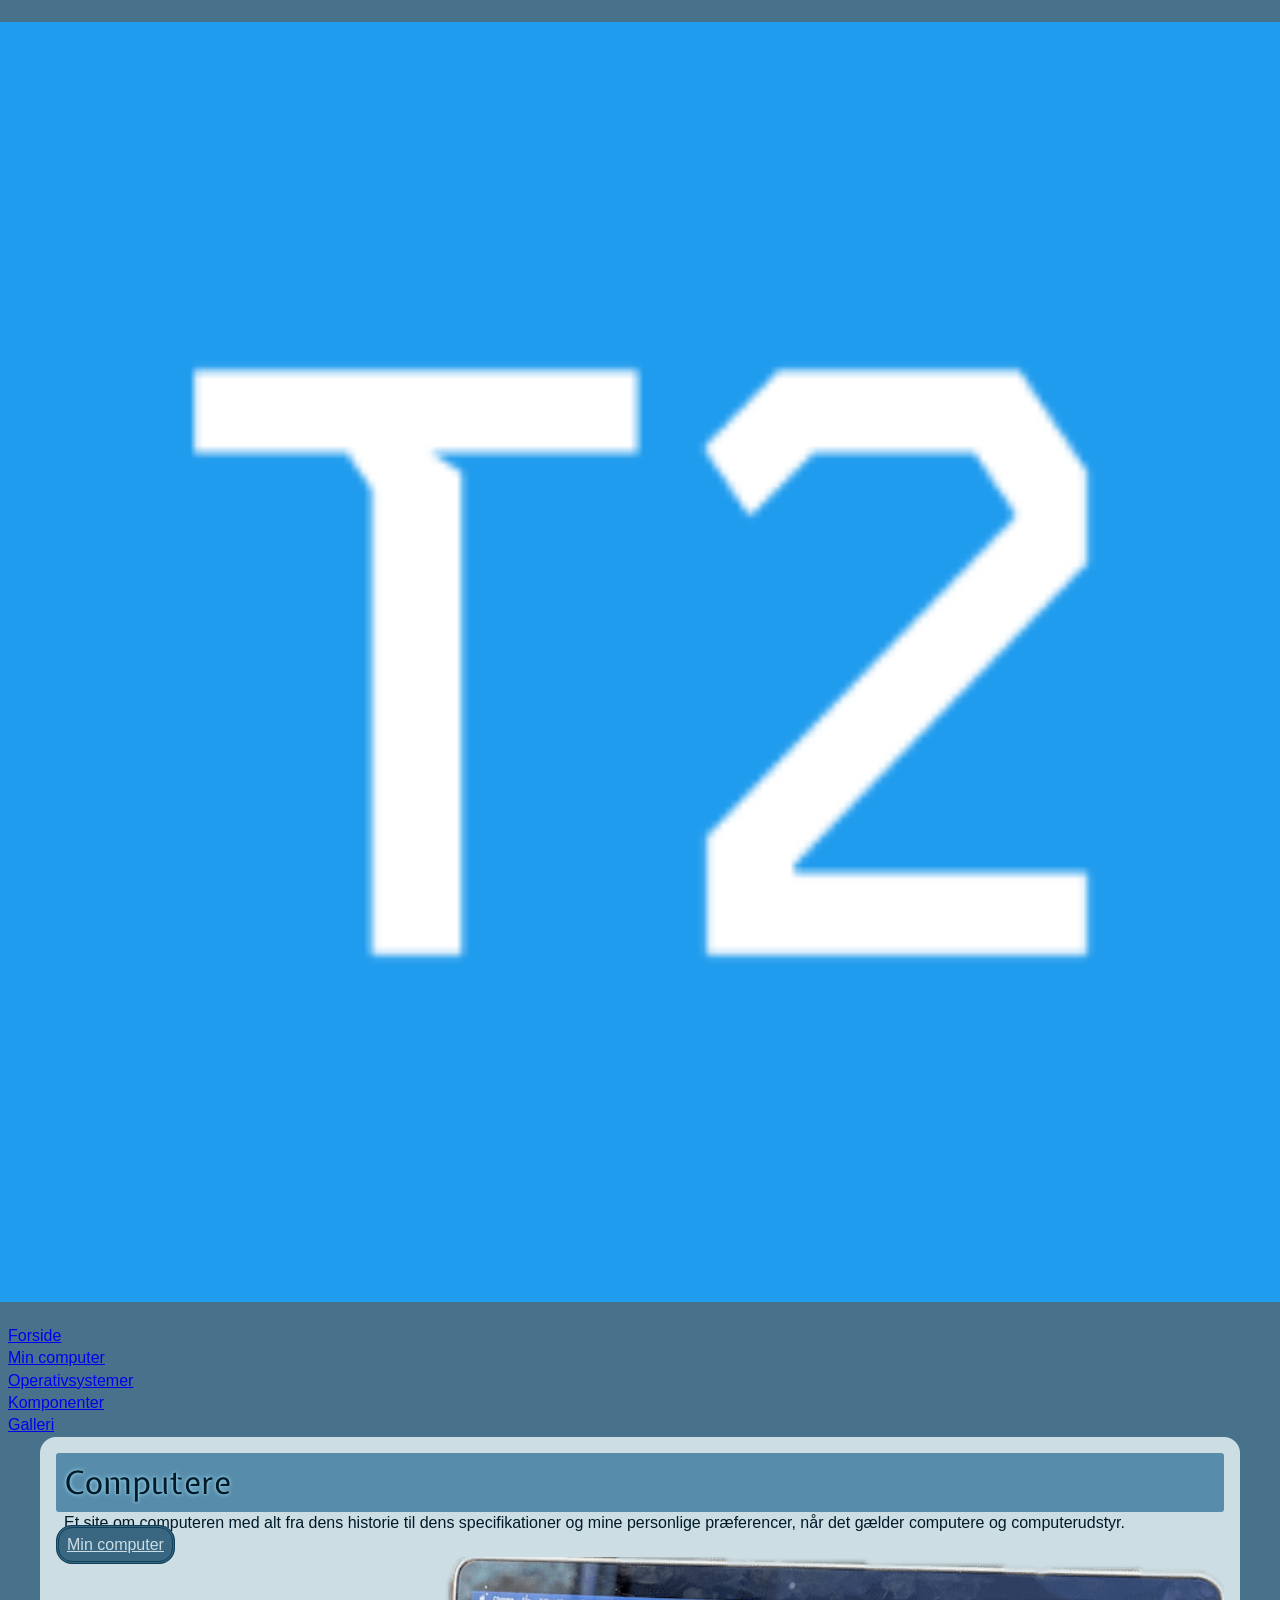
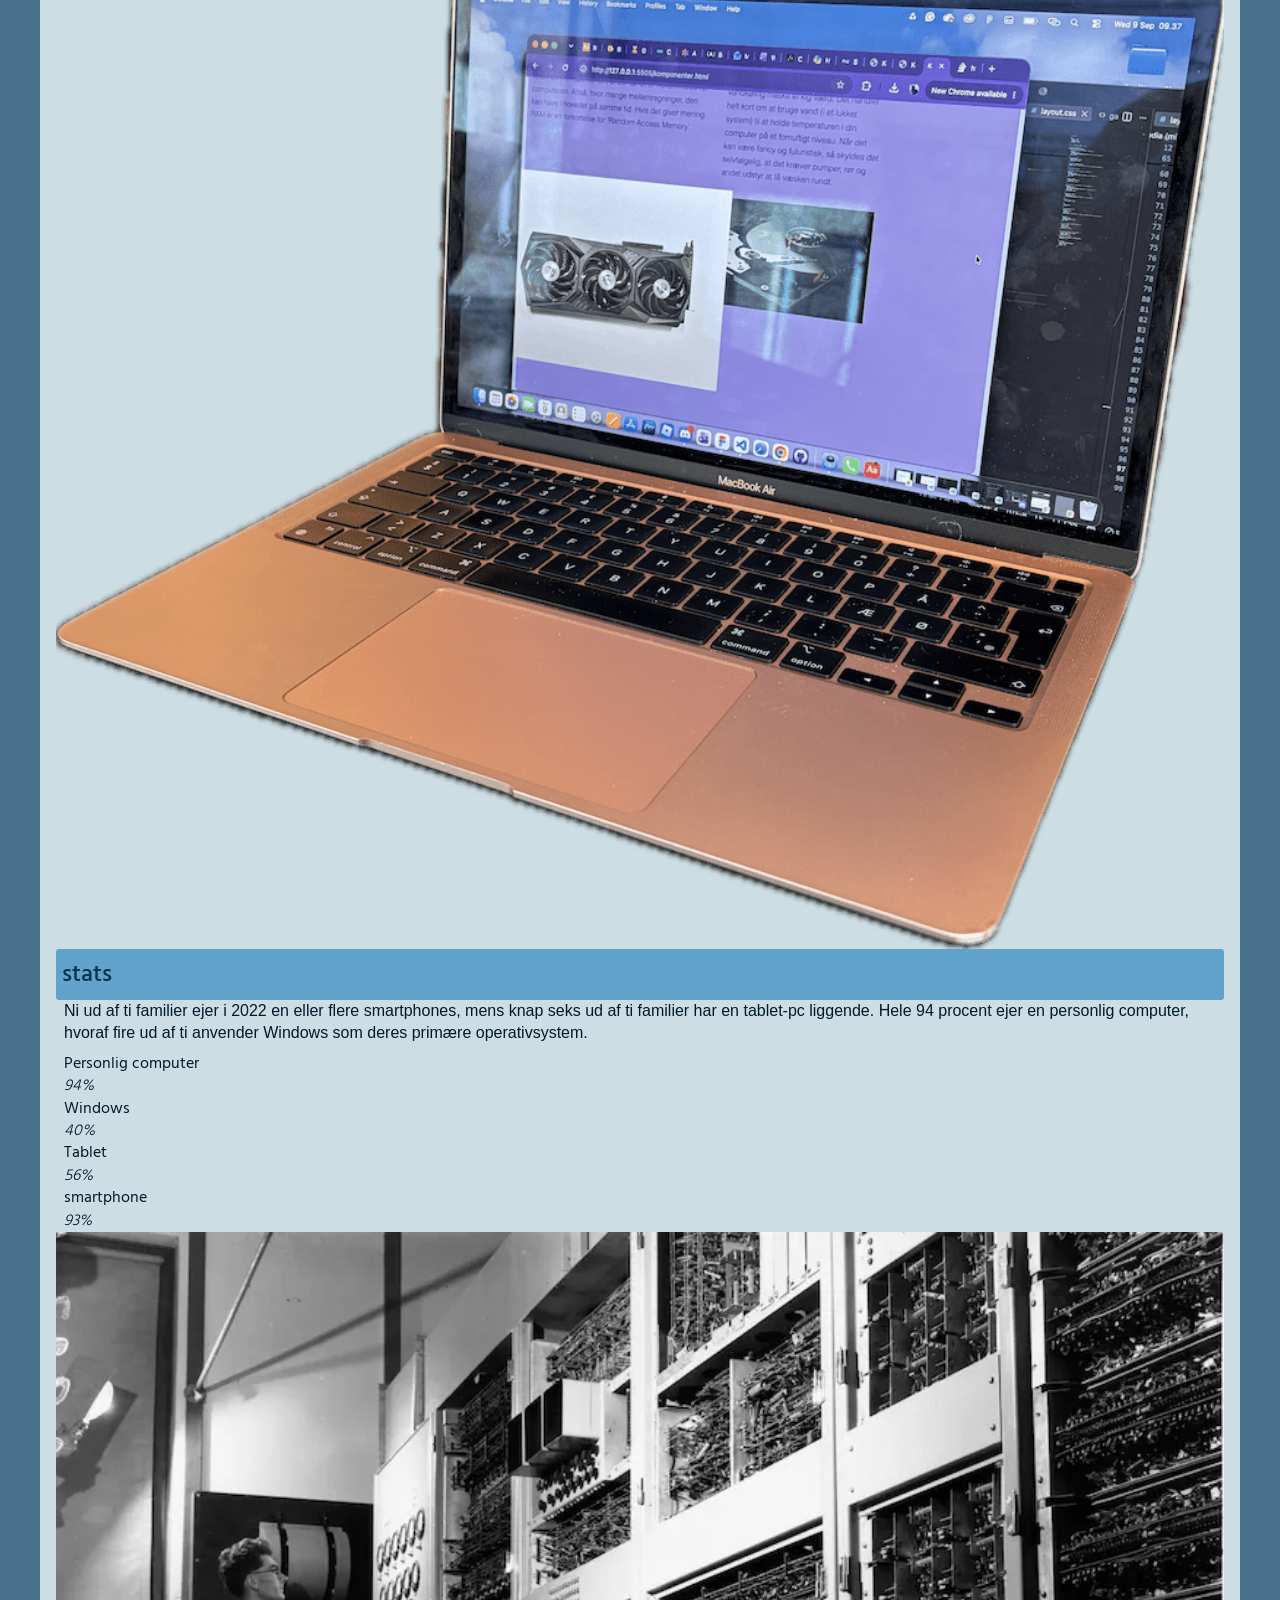
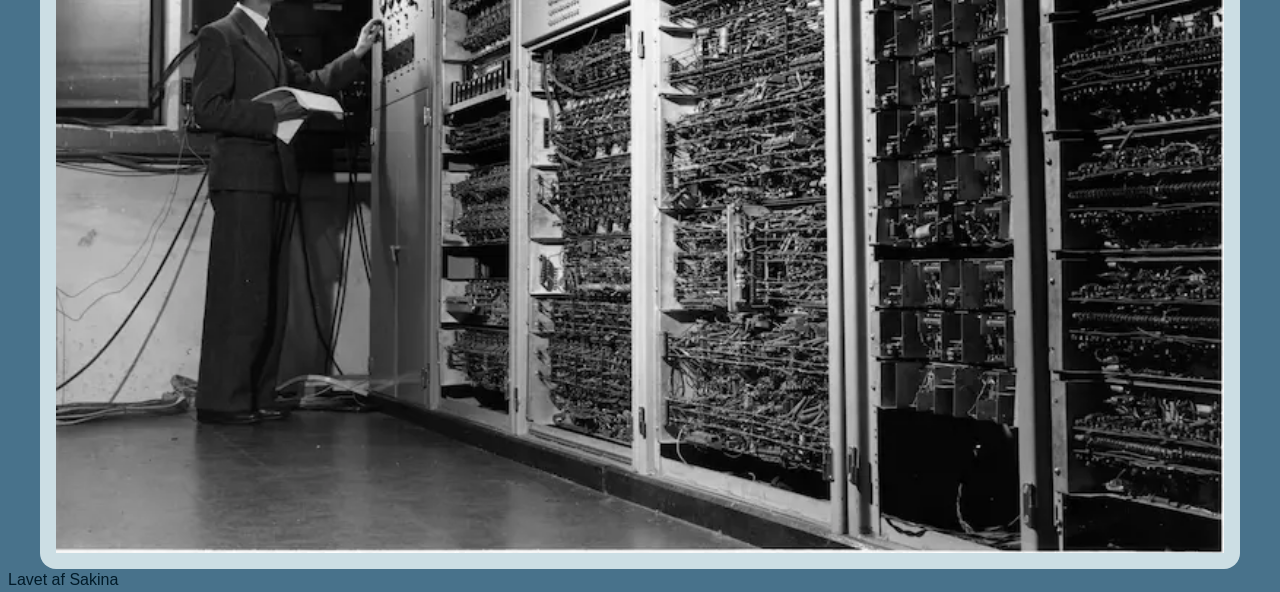
==== index.html @ 4e0b6fce "Add files via upload" ====
<!DOCTYPE html>
<html lang="da">

<head>
    <meta charset="UTF-8" />
    <meta name="viewport" content="width=device-width, initial-scale=1.0" />
    <meta name="robots" content="noindex" />
    <title>forside</title>
    <link rel="preconnect" href="https://fonts.googleapis.com">
    <link rel="preconnect" href="https://fonts.gstatic.com" crossorigin>
    <link
        href="https://fonts.googleapis.com/css2?family=Expletus+Sans:ital,wght@0,400..700;1,400..700&family=Hind:wght@400;500&family=Krona+One&family=Lora:ital,wght@0,400..700;1,400..700&family=Noto+Sans:ital,wght@0,100..900;1,100..900&family=Orbitron:wght@400..900&family=Pacifico&family=Roboto+Slab:wght@100..900&display=swap"
        rel="stylesheet">


    <link rel="stylesheet" href="style.css">
    <link rel="stylesheet" href="./layout.css">
</head>

<body>

    <header>

        <div class="logo">
            <a href="index.html">
                <img src="./imgs/logo.png" alt="Logo">
            </a>
        </div>

        <nav>
            <ul class="menu">
                <li><a href="index.html">Forside</a></li>
                <li><a href="min_computer.html">Min computer</a></li>
                <li><a href="operativsystemer.html">Operativsystemer</a></li>
                <li><a href="komponenter.html">Komponenter</a></li>
                <li><a href="galleri.html">Galleri</a></li>
            </ul>
        </nav>

    </header>


    <main>
        <h1>Computere</h1>

        <section class="grid_2-1">

            <div>
                <p>Et site om computeren med alt fra dens historie til dens specifikationer og mine personlige
                    præferencer, når det gælder computere og computerudstyr.</p>
                <a class="button" href="min_computer.html">Min computer</a>
            </div>

            <div><img class="computer-cutout" src="./imgs/computer-cutout.png" alt="Computer-cutout"></div>
        </section>
        <section class="grid_1-1">

            <div>
                <h2>stats</h2>

                <p>Ni ud af ti familier ejer i 2022 en eller flere smartphones, mens knap seks ud af ti familier har en
                    tablet-pc liggende.
                    Hele 94 procent ejer en personlig computer, hvoraf fire ud af ti anvender Windows som deres primære
                    operativsystem.</p>


                <dl class="grid_1-1">
                    <div>
                        <dt>Personlig computer</dt>
                        <dd>94%</dd>
                    </div>

                    <div>
                        <dt>Windows</dt>
                        <dd>40%</dd>
                    </div>

                    <div>
                        <dt>Tablet</dt>
                        <dd>56%</dd>
                    </div>

                    <div>
                        <dt>smartphone</dt>
                        <dd>93%</dd>
                    </div>
                </dl>
            </div>

            <img class="computer-old" src="./imgs/computer-old.webp" alt="Computer old">
        </section>
    </main>
    <footer>
        <p>Lavet af Sakina</p>
    </footer>

</body>

</html>
---- style.css ----
/*************** Reset *********************/
* {
  margin: 0rem;
  padding: 0rem;
  box-sizing: border-box;
}

img {
  width: 100%;
  height: auto;
  display: block;
}
/********word-breaking*****/
main {
  overflow-wrap: break-word;
  hyphens: auto;
  max-width: 1200px;
  margin: auto;
}
/**************** fonts **********/

/***** web font******/
@font-face {
  font-family: "nato-sans-regular";
  src:
    url("notosans-regular-webfont.woff") format("woff"),
    url("notosans-regular-webfont.woff2") format("woff2");
  font-style: normal;
  font-weight: normal;
}
h3 {
  font-family: "nato-sans-regular", sans-serif;
  font-optical-sizing: auto;
  font-weight: 390;
  font-variation-settings: "wdth" 100;
  font-style: oblique;
}

p,
a {
  font-family: "nato-sans-regular", sans-serif;
  font-optical-sizing: auto;
  font-weight: 200;
  font-style: normal;
  font-variation-settings: "wdth" 100;
}

/*****google fonts*****/

h1 {
  font-family: "Expletus Sans", sans-serif;
  font-optical-sizing: auto;
  font-weight: 300;
  font-style: normal;
}

h2,
.hind-regular {
  font-family: "Hind", sans-serif;
  font-weight: 500;
  font-style: normal;
}

dl,
.hind-regular {
  font-family: "Hind", sans-serif;
  font-weight: 300;
  font-style: italic;
}

dt,
.hind-regular {
  font-family: "Hind", sans-serif;
  font-weight: 400;
  font-style: normal;
}

/*********** colors, border and more**********/

h1 {
  /**border-backgroundcolors**/
  border-radius: 3px;
  background-color: rgb(87, 140, 171);
  padding: 0.5rem;
  /***text colors and shadows***/
  text-shadow:
    0.1px 0.1px 1px rgb(150, 224, 255),
    0 0 4px rgb(167, 228, 250);

  color: rgb(1, 26, 40);
}

h2 {
  /**border-backgroundcolors**/
  background-color: rgb(96, 162, 201);
  padding: 0.4rem;
  border-radius: 3px;
  /***text colors***/
  color: rgb(6, 50, 75);
}

h3 {
  /***text colors***/
  color: rgb(1, 26, 40);
}

p {
  /***text colors***/
  color: rgb(1, 26, 40);
  /***line and spacing***/
  line-height: 1.4rem;
  padding-inline: 0.5rem;
}

a {
  /***line and spacing***/
  line-height: 1.4rem;
  padding-inline: 0.5rem;
}

dl {
  /***text colors***/
  color: rgb(1, 26, 40);
  /***line and spacing***/
  line-height: 1.4rem;
  padding-inline: 0.5rem;
  padding-top: 0.5rem;
}

.button {
  /***text colors***/
  color: rgb(204, 222, 228);
  border-radius: 16px;
  background-color: rgb(57, 102, 128);
  padding: 0.5rem;
  border-style: double;
  border-color: rgb(17, 62, 89);
}

body {
  /**border-backgroundcolors**/
  background-color: rgba(37, 88, 117, 0.838);
}

main {
  /**border-backgroundcolors**/
  border-radius: 16px;
  background-color: rgb(204, 222, 228);
  padding: 1rem;
}
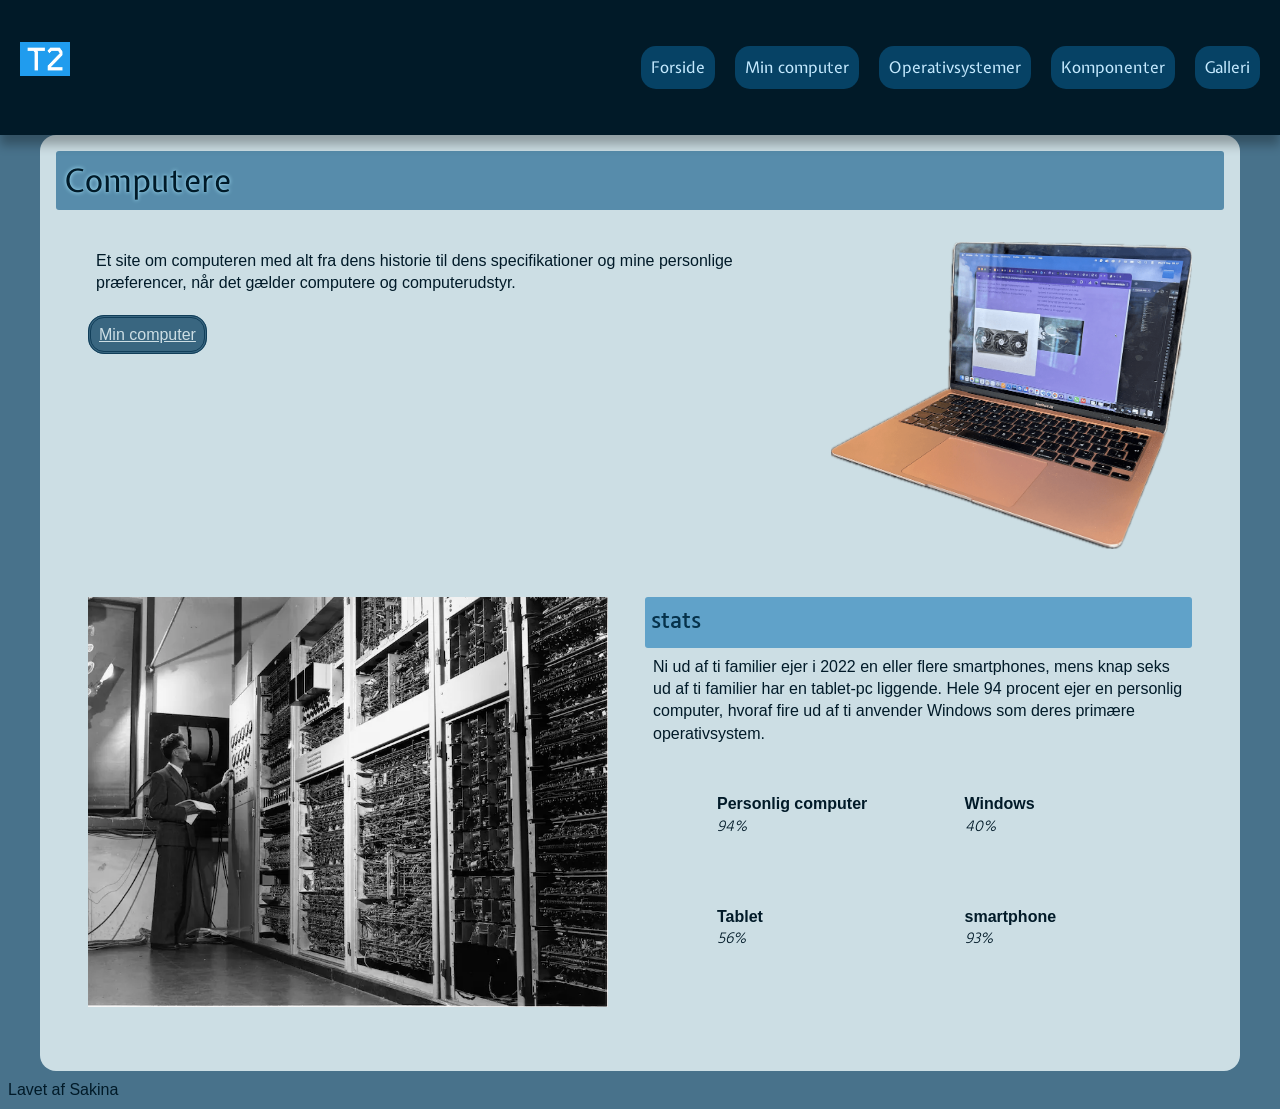
==== commit ba001062: "Add files via upload" ====
--- a/index.html
+++ b/index.html
@@ -22,18 +22,18 @@
     <header>
 
         <div class="logo">
-            <a href="index.html">
+            <a href="./index.html">
                 <img src="./imgs/logo.png" alt="Logo">
             </a>
         </div>
 
         <nav>
             <ul class="menu">
-                <li><a href="index.html">Forside</a></li>
-                <li><a href="min_computer.html">Min computer</a></li>
-                <li><a href="operativsystemer.html">Operativsystemer</a></li>
-                <li><a href="komponenter.html">Komponenter</a></li>
-                <li><a href="galleri.html">Galleri</a></li>
+                <li><a href="./index.html">Forside</a></li>
+                <li><a href="./min_computer.html">Min computer</a></li>
+                <li><a href="./operativsystemer.html">Operativsystemer</a></li>
+                <li><a href="./komponenter.html">Komponenter</a></li>
+                <li><a href="./galleri.html">Galleri</a></li>
             </ul>
         </nav>
 
@@ -48,7 +48,7 @@
             <div>
                 <p>Et site om computeren med alt fra dens historie til dens specifikationer og mine personlige
                     præferencer, når det gælder computere og computerudstyr.</p>
-                <a class="button" href="min_computer.html">Min computer</a>
+                <a class="button" href="./min_computer.html">Min computer</a>
             </div>
 
             <div><img class="computer-cutout" src="./imgs/computer-cutout.png" alt="Computer-cutout"></div>
--- a/layout.css
+++ b/layout.css
@@ -0,0 +1,296 @@
+/*********/
+
+img {
+  width: 100%;
+  height: auto;
+  display: block;
+}
+
+/* --- Desktop layout --- */
+
+/************************** min computer***************************************/
+@media (min-width: 800px) {
+  /* SECTION: grid_2-1 (text + img) */
+  .grid_2-1 {
+    display: grid;
+    grid-template-columns: 2fr 1fr;
+    gap: 20px;
+  }
+
+  .grid_2-1 img {
+    align-self: stretch;
+    object-fit: cover;
+  }
+
+  .grid_2-1 .minmac {
+    order: -1; /* img to left*/
+  }
+  .minmac {
+    margin: 20px;
+  }
+
+  .order2 {
+    margin: 20px;
+  }
+
+  .mactext1 {
+    padding-bottom: 5rem;
+  }
+}
+/********************************** index ***********************************/
+@media (min-width: 800px) {
+  /* SECTION: grid_1-1 (stats + img) */
+  .grid_1-1 {
+    display: grid;
+    grid-template-columns: 1fr 1fr; /* two columns */
+    gap: 10px;
+    margin: 2rem;
+  }
+  .grid_2-1 {
+    margin: 2rem;
+  }
+  .grid_1-1 img {
+    align-self: stretch;
+    object-fit: cover;
+    order: -1;
+    padding-top: 0rem;
+  }
+  .button {
+    line-height: 4rem;
+  }
+  /* DL: grid_1-1 (dt over dd in two columns) */
+  dl.grid_1-1 {
+    display: grid;
+    grid-template-columns: 1fr 1fr; /* to kolonner */
+    gap: 60px;
+    margin-left: 4rem;
+  }
+
+  dl.grid_1-1 > div {
+    display: grid;
+    grid-template-rows: auto auto; /* dt over dd */
+  }
+
+  dt {
+    font-weight: bold;
+  }
+
+  dd {
+    margin: 0;
+  }
+}
+/******Mobile****/
+dl.grid_1-1 > div {
+  display: grid;
+  grid-template-rows: auto auto;
+  margin-bottom: 0.5rem; /* dt over dd */
+}
+dt {
+  font-weight: bold;
+}
+
+dd {
+  margin: 0;
+}
+
+dl {
+  margin-top: 1rem;
+}
+
+.button {
+  line-height: 4rem;
+}
+/************************** komponenter ****************************/
+@media (min-width: 800px) {
+  .grid_1-1-1 {
+    display: grid;
+    grid-template-columns: 1fr 1fr 1fr;
+    gap: 15px;
+    margin: 2rem;
+  }
+
+  .flex_col {
+    display: flex;
+    flex-direction: column;
+    justify-content: space-evenly;
+    :last-child {
+      margin-top: auto;
+    }
+  }
+
+  h3 {
+    padding-top: 1rem;
+  }
+}
+/******Mobile****/
+p {
+  padding-top: 0.5rem;
+  padding-bottom: 0.5rem;
+}
+
+h3 {
+  padding-top: 0.5rem;
+}
+
+img {
+  padding-top: 0.5rem;
+}
+/************************* header - menu **************************/
+/******Mobile****/
+.logo img {
+  width: 50px;
+  height: 50px;
+}
+
+header {
+  position: sticky;
+  top: 0;
+  display: flex;
+  justify-content: space-between;
+  align-items: center;
+  padding: 20px;
+  background-color: rgb(1, 26, 40);
+  box-shadow: 0 10px 10px rgba(3, 3, 3, 0.288);
+}
+
+.menu li {
+  margin-right: 20px;
+}
+.menu li:last-child {
+  margin-right: 0;
+}
+
+.menu a {
+  /***text and background colors***/
+  display: block;
+  padding: 10px;
+  color: rgb(197, 234, 255);
+  text-decoration: none;
+  transition: color 0.3s;
+  text-align: end;
+  background-color: rgb(6, 66, 101);
+  border-radius: 15px;
+  /**font***/
+  font-family: "Expletus Sans", sans-serif;
+  font-optical-sizing: auto;
+  font-weight: 400;
+  font-style: normal;
+}
+
+.menu a:hover {
+  color: #f16500; /****når mus kommer over a tag ændre farven sig til rød***/
+}
+
+.menu {
+  display: flex;
+  list-style: none;
+  margin: 0;
+  padding: 0;
+  @media (width<700px) {
+    /******Desktop****/
+    display: none;
+  }
+}
+/*********************** oporativesystemer *************************/
+
+@media (min-width: 800px) {
+  .grid_5-3 {
+    display: grid;
+    grid-template-columns: 5fr 2fr; /* venstre bred, højre smal */
+    gap: 20px;
+    margin: 2rem;
+  }
+
+  .grid_2-3,
+  .grid_3-2 {
+    display: grid;
+    grid-template-columns: repeat(2, 2fr);
+    gap: 20px;
+  }
+
+  .grid_2-3 {
+    padding-bottom: 1rem;
+  }
+
+  img {
+    align-self: stretch;
+    object-fit: cover;
+    padding: 0rem;
+  }
+
+  .order {
+    order: -1;
+  }
+}
+/******Mobile****/
+.grid_3-2,
+.grid_2-3 {
+  padding-bottom: 1rem;
+}
+
+img {
+  padding-bottom: 1rem;
+}
+
+/****************** Galleri *********************/
+/******Mobile****/
+.grid_galleri {
+  display: grid;
+  gap: 10px;
+}
+.galleriU {
+  margin-top: 0.5rem;
+}
+/******Desktop****/
+@media (min-width: 800px) {
+  .grid_galleri {
+    grid-template-columns: repeat(4, 1fr);
+  }
+  .grid_1-1 {
+    @media (min-width: 800px) {
+      :last-child {
+        max-width: 65ch;
+      }
+    }
+  }
+  .grid_galleri img {
+    width: 100%;
+    height: 100%;
+    object-fit: cover;
+    display: block;
+    padding: 0rem;
+  }
+  .galleriU {
+    margin-top: 0rem;
+  }
+  /* img_1: stort 2x2 */
+  .img_1 {
+    grid-column: span 2;
+    grid-row: span 2;
+  }
+
+  /* img_2: øverste række, 1 kolonne */
+  .img_2 {
+    grid-column: span 1;
+  }
+
+  /* img_3: øverste række, 1 kolonne */
+  .img_3 {
+    grid-column: span 1;
+  }
+
+  /* img_4: anden række, 2 kolonner */
+  .img_4 {
+    grid-column: span 2;
+  }
+
+  /* img_5: nederste række, 1 kolonne */
+  .img_5 {
+    grid-column: span 1;
+  }
+
+  /* img_6: nederste række, 3 kolonner */
+  .img_6 {
+    grid-column: span 3;
+  }
+}
